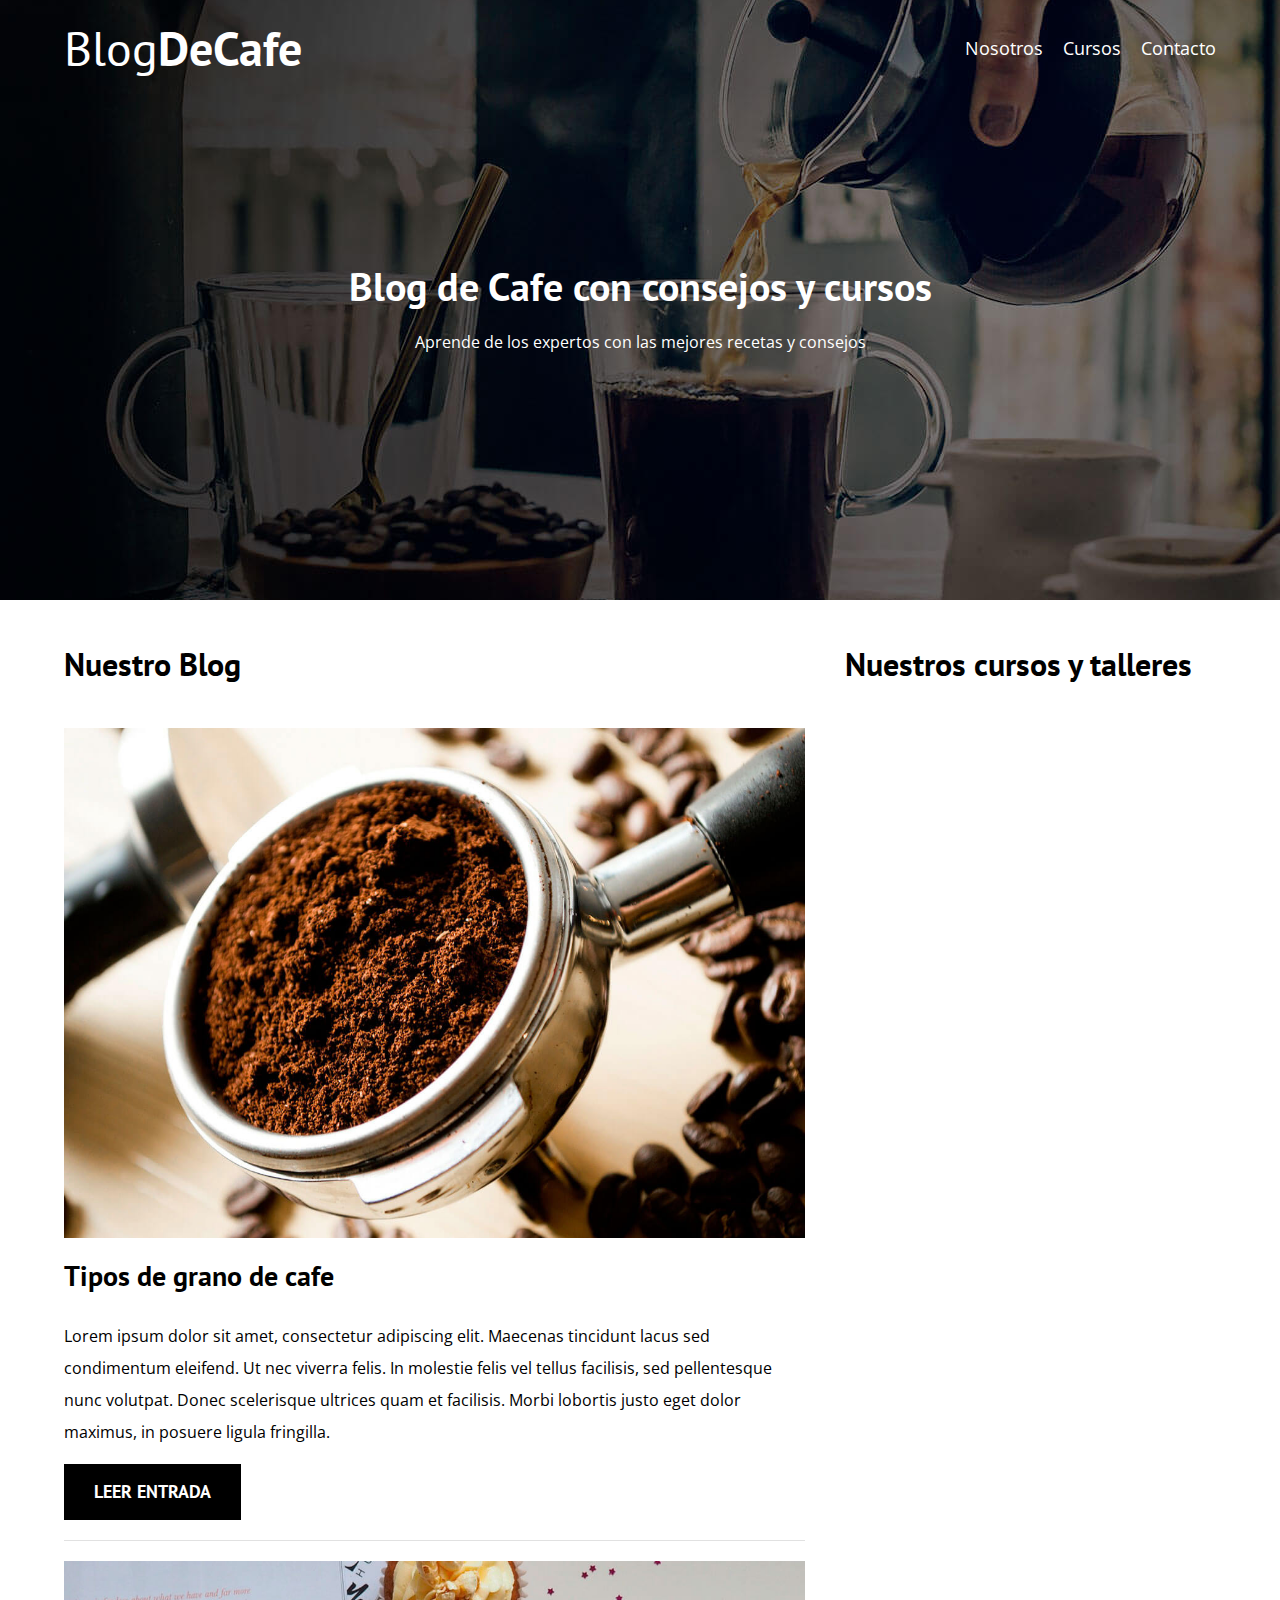
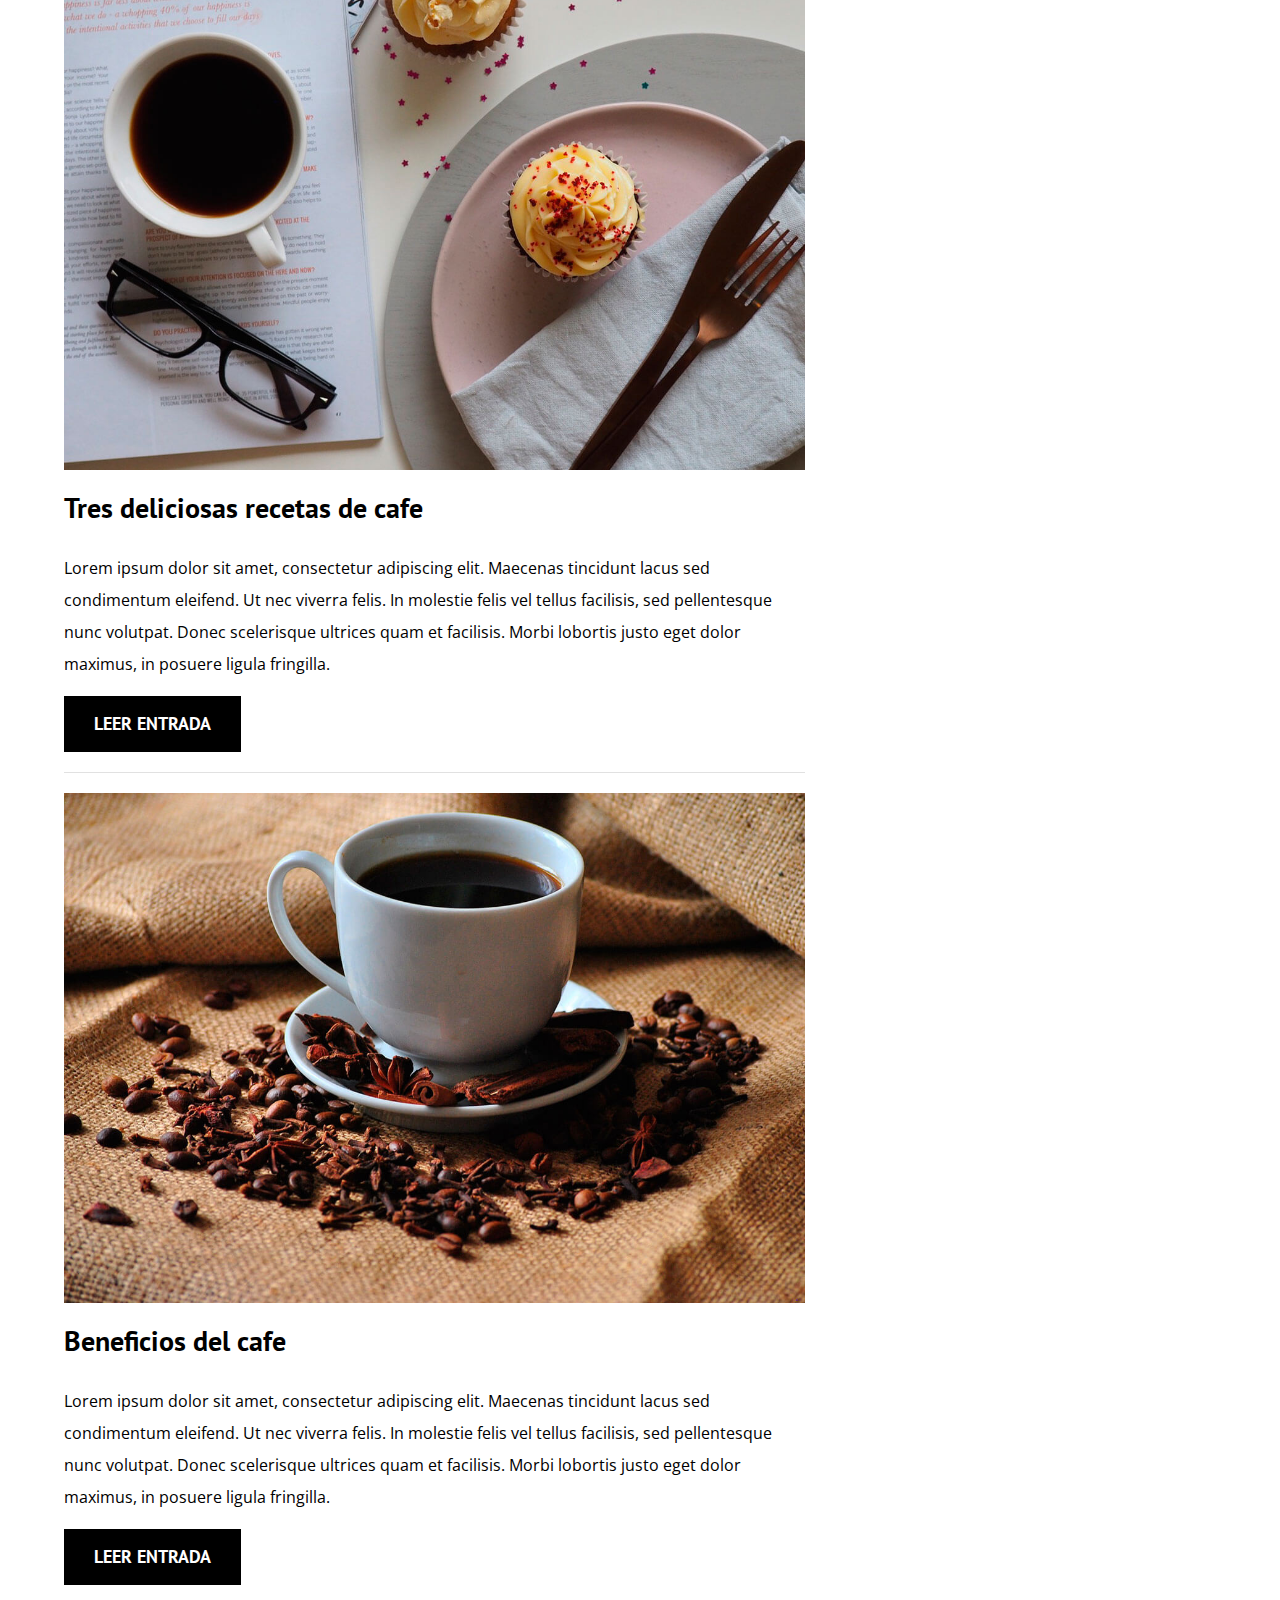
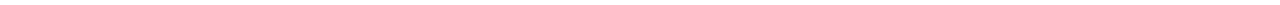
==== index.html @ 24d39bc9 "Initial commit" ====
<!DOCTYPE html>
<html lang="en">
<head>
    <meta charset="UTF-8">
    <meta http-equiv="X-UA-Compatible" content="IE=edge">
    <meta name="viewport" content="width=device-width, initial-scale=1.0">
    <title>BlogDeCafe</title>
    <link rel="stylesheet" href="css/normalize.css">
    <link rel="preconnect" href="https://fonts.googleapis.com">
    <link rel="preconnect" href="https://fonts.gstatic.com" crossorigin>
    <link href="https://fonts.googleapis.com/css2?family=Open+Sans&family=PT+Sans:wght@400;700&display=swap" rel="stylesheet">
    <link rel="stylesheet" href="css/styles.css">
</head>
<body>

    <header class="header">
        <div class="contenedor">
            <div class="barra">
                <a href="index.html" class="logo">
                    <h1 class="logo__nombre no-margin centrar-texto">Blog<span class="logo__bold">DeCafe</span></h1>
                </a>
                <nav class="navegacion">
                    <a href="nosotros.html" class="navegacion__enlace">Nosotros</a>
                    <a href="cursos.html" class="navegacion__enlace">Cursos</a>
                    <a href="contacto.html" class="navegacion__enlace">Contacto</a>
                </nav>
            </div>
        </div>
        <div class="header__texto">
            <h2 class="no-margin">Blog de Cafe con consejos y cursos</h2>
            <p class="no-margin">Aprende de los expertos con las mejores recetas y consejos</p>
        </div>
    </header>

    <div class="contenedor contenido-principal">

        <main class="blog">
            <h3>Nuestro Blog</h3>

            <article class="entrada">

                <div class="entrada__imagen">
                    <img src="../img/blog1.jpg" alt="imagen blog">
                </div>

                <div class="entrada__contenido">
                    <h4 class="no-margin">Tipos de grano de cafe</h4>
                    <p>Lorem ipsum dolor sit amet, consectetur adipiscing elit. Maecenas tincidunt lacus sed condimentum eleifend. Ut nec viverra felis. In molestie felis vel tellus facilisis, sed pellentesque nunc volutpat. Donec scelerisque ultrices quam et facilisis. Morbi lobortis justo eget dolor maximus, in posuere ligula fringilla. </p>
                    <a href="entrada.html" class="boton boton__primario">Leer Entrada</a>
                </div>

            </article>
            <article class="entrada">

                <div class="entrada__imagen">
                    <img src="../img/blog2.jpg" alt="imagen blog">
                </div>

                <div class="entrada__contenido">
                    <h4 class="no-margin">Tres deliciosas recetas de cafe</h4>
                    <p>Lorem ipsum dolor sit amet, consectetur adipiscing elit. Maecenas tincidunt lacus sed condimentum eleifend. Ut nec viverra felis. In molestie felis vel tellus facilisis, sed pellentesque nunc volutpat. Donec scelerisque ultrices quam et facilisis. Morbi lobortis justo eget dolor maximus, in posuere ligula fringilla. </p>
                    <a href="entrada.html" class="boton boton__primario">Leer Entrada</a>
                </div>
                
            </article>
            <article class="entrada">

                <div class="entrada__imagen">
                    <img src="../img/blog3.jpg" alt="imagen blog">
                </div>

                <div class="entrada__contenido">
                    <h4 class="no-margin">Beneficios del cafe</h4>
                    <p>Lorem ipsum dolor sit amet, consectetur adipiscing elit. Maecenas tincidunt lacus sed condimentum eleifend. Ut nec viverra felis. In molestie felis vel tellus facilisis, sed pellentesque nunc volutpat. Donec scelerisque ultrices quam et facilisis. Morbi lobortis justo eget dolor maximus, in posuere ligula fringilla. </p>
                    <a href="entrada.html" class="boton boton__primario">Leer Entrada</a>
                </div>
                
            </article>

        </main>

        <aside class="sidebar">
                <h3>Nuestros cursos y talleres</h3>
                <article class="articulo">
                </article>
        </aside>

    </div>

</body>
</html>
---- css/styles.css ----
:root {
    --fuenteHeading: 'PT Sans', sans-serif;
    --fuenteParrafos: 'Open Sans', sans-serif;
    --primario: #784D3C;
    --blanco: #ffffff;
    --negro: #000000;
    --claro: #e1e1e1;
}

html {
    box-sizing: border-box;
    font-size: 62.5%;
}
*, *:before, *:after{
    box-sizing: inherit;
}
body {
    font-family: var(--fuenteParrafos);
    font-size: 1.6rem;
    line-height: 2;
}

/* Globales */
.contenedor {
    max-width: 120rem;
    width: 90%;
    margin: 0 auto;
}
a {
    text-decoration: none;
}
h1, h2, h3, h4 {
    font-family: var(--fuenteHeading);
}
h1 {
    font-size: 4.8rem;
}
h2 {
    font-size: 4rem;
}
h3 {
    font-size: 3.2rem;
}
h4 {
    font-size: 2.8rem;
}
img {
    max-width: 100%;
}

/* Utilidades */
.no-margin {
    margin: 0;
}
.no-padding {
    padding: 0;
}
.centrar-texto {
    text-align: center;
}

/* Header */
.header {
    background-image: url(../img/banner.jpg);
    height: 60rem;
    background: cover;
    background-repeat: no-repeat;
    background-position: center center;
}
.header__texto {
    color: var(--blanco);
    text-align: center;
    margin-top: 5rem;
}
@media (min-width: 768px) {
    .header__texto {
        margin-top: 15rem;
    }
}

@media (min-width: 768px) {
    .barra {
        display: flex;
        justify-content: space-between;
        align-items: center;
    }
}
.logo {
    color: var(--blanco);
}
.logo__nombre{
    font-weight: 400;
}
.logo__bold{ 
    font-weight: 700;
}
@media (min-width: 768px) {
    .navegacion {
        display: flex;
        gap: 2rem;
    }
}
.navegacion__enlace {
    display: block;
    text-align: center;
    font-size: 1.8rem;
    color: var(--blanco);
}

/* Contenido */
@media (min-width: 768px) {
    .contenido-principal {
        display: grid;
        grid-template-columns: 2fr 1fr;
        column-gap: 4rem;
    }
}

.entrada {
    border-bottom: 1px solid var(--claro);
    margin-bottom: 2rem;
}
.entrada:last-of-type {
    border: none;
    margin-bottom: 0;
}
.boton {
    display: block;
    font-family: var(--fuenteHeading);
    color: var(--blanco);
    text-align: center;
    padding: 1rem 3rem;
    font-size: 1.8rem;
    text-transform: uppercase;
    font-weight: 700;
    margin-bottom: 2rem;
}
@media (min-width: 768px) {
    .boton {
        display: inline-block;
    }
}
.boton__primario {
    background-color: var(--negro);
}
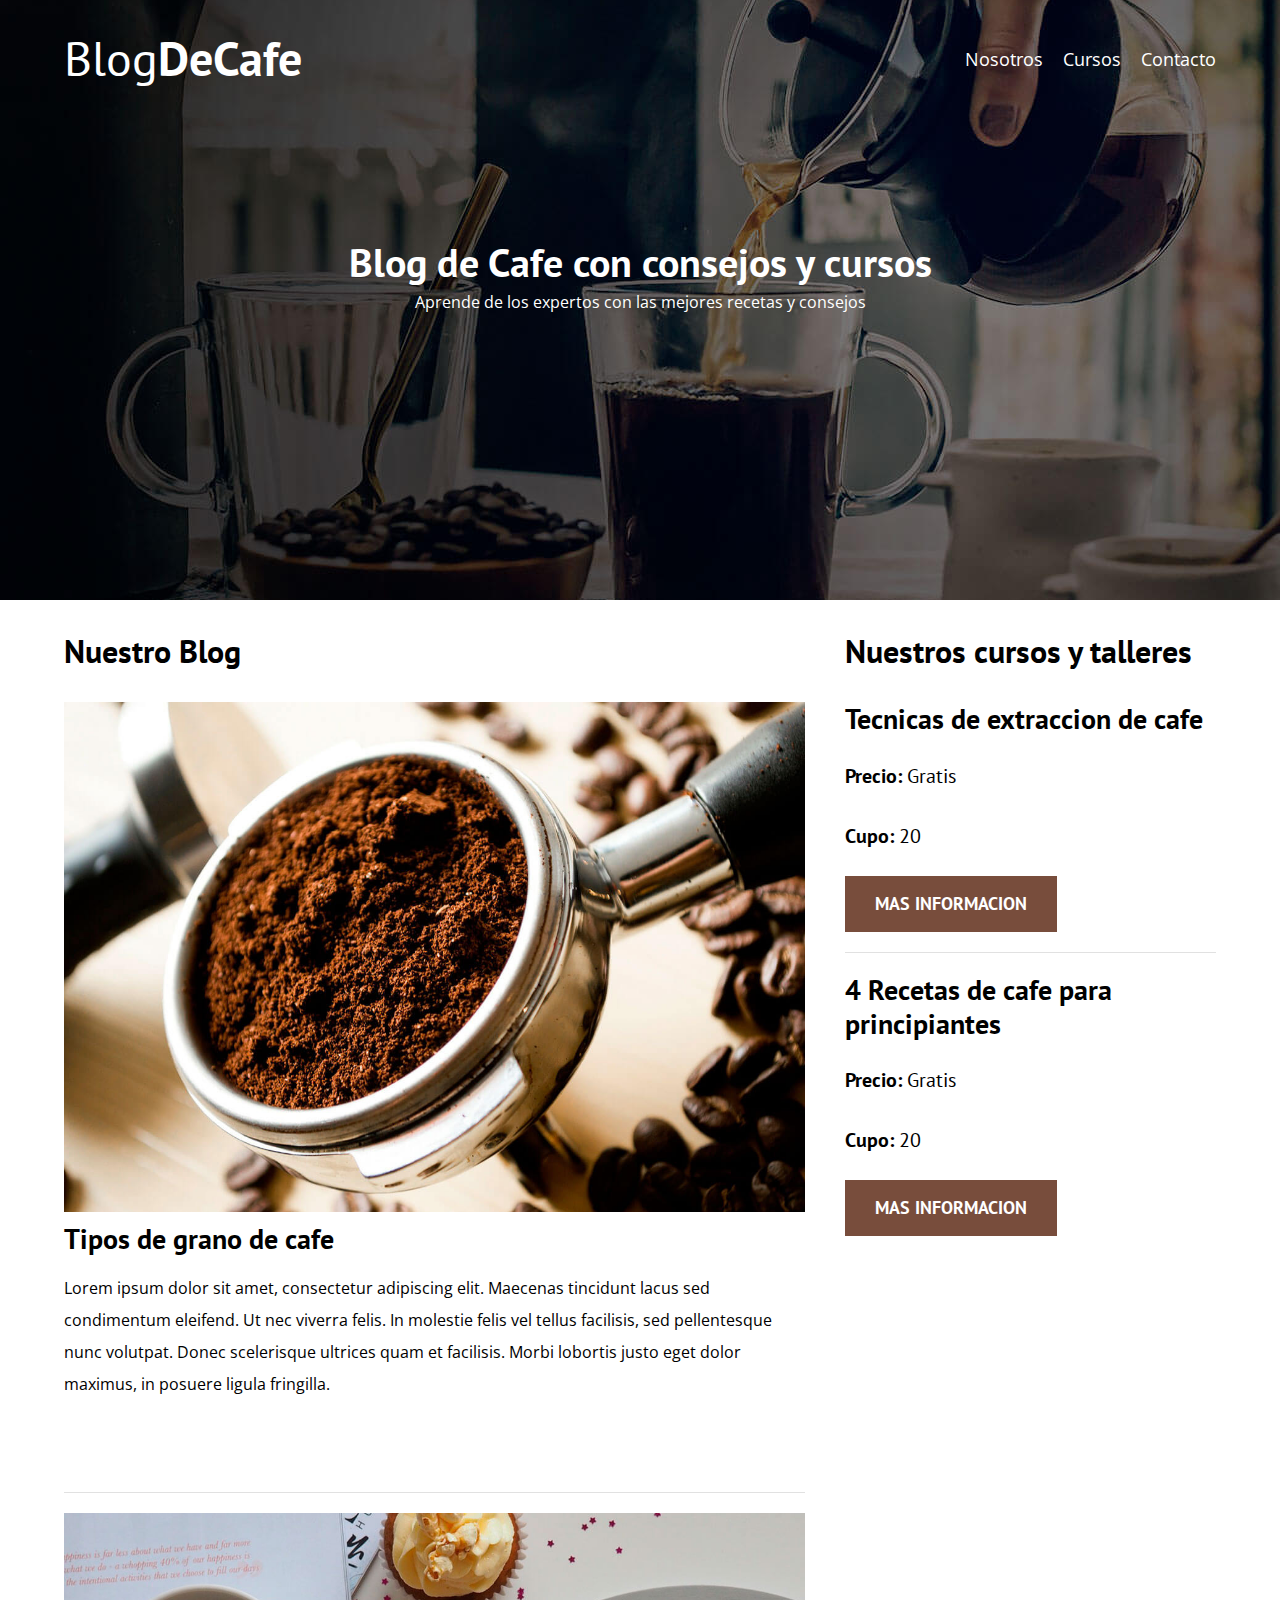
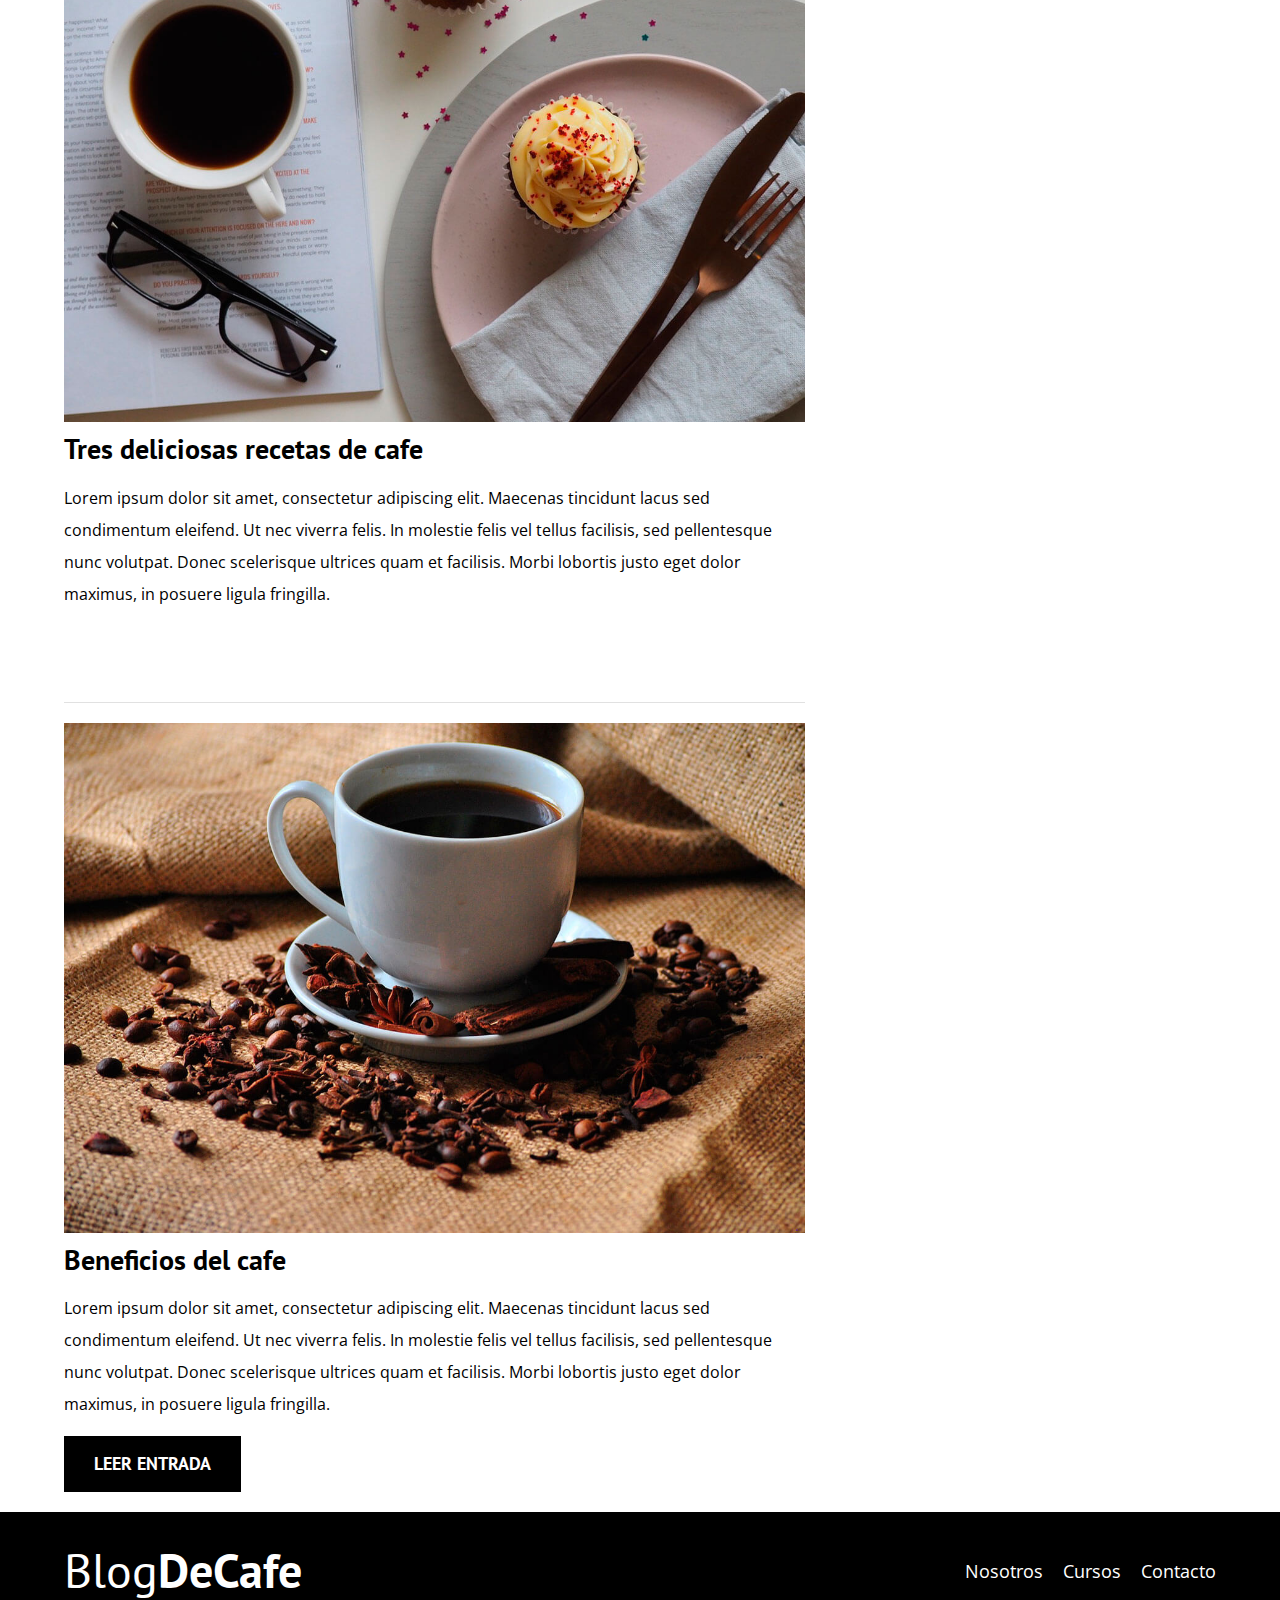
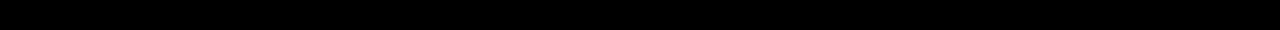
==== commit ec1dfcac: "28/04" ====
--- a/index.html
+++ b/index.html
@@ -72,7 +72,7 @@
                 <div class="entrada__contenido">
                     <h4 class="no-margin">Beneficios del cafe</h4>
                     <p>Lorem ipsum dolor sit amet, consectetur adipiscing elit. Maecenas tincidunt lacus sed condimentum eleifend. Ut nec viverra felis. In molestie felis vel tellus facilisis, sed pellentesque nunc volutpat. Donec scelerisque ultrices quam et facilisis. Morbi lobortis justo eget dolor maximus, in posuere ligula fringilla. </p>
-                    <a href="entrada.html" class="boton boton__primario">Leer Entrada</a>
+                    <a href="entrada.html" class="boton boton--primario">Leer Entrada</a>
                 </div>
                 
             </article>
@@ -81,11 +81,43 @@
 
         <aside class="sidebar">
                 <h3>Nuestros cursos y talleres</h3>
-                <article class="articulo">
-                </article>
+                <ul class="cursos no-padding">
+                    <li class="widget-curso">
+                        <h4 class="no-margin">Tecnicas de extraccion de cafe</h4>
+                        <p class="widget-curso__label">Precio:
+                            <spanc class="widget-curso__info">Gratis</span>
+                        </p>
+                        <p class="widget-curso__label">Cupo:
+                            <spanc class="widget-curso__info">20</span>
+                        </p>
+                        <a href="entrada.html" class="boton boton--secundario">Mas Informacion</a>
+                    </li>
+                    <li class="widget-curso">
+                        <h4 class="no-margin">4 Recetas de cafe para principiantes</h4>
+                        <p class="widget-curso__label">Precio:
+                            <spanc class="widget-curso__info">Gratis</span>
+                        </p>
+                        <p class="widget-curso__label">Cupo:
+                            <spanc class="widget-curso__info">20</span>
+                        </p>
+                        <a href="entrada.html" class="boton boton--secundario">Mas Informacion</a>
+                    </li>
+                </ul>
         </aside>
 
     </div>
+    <footer class="footer">
+        <div class="barra contenedor">
+            <a href="index.html" class="logo">
+                <h1 class="logo__nombre no-margin centrar-texto">Blog<span class="logo__bold">DeCafe</span></h1>
+            </a>
+            <nav class="navegacion">
+                <a href="nosotros.html" class="navegacion__enlace">Nosotros</a>
+                <a href="cursos.html" class="navegacion__enlace">Cursos</a>
+                <a href="contacto.html" class="navegacion__enlace">Contacto</a>
+            </nav>
+        </div>
+    </footer>
 
 </body>
 </html>--- a/css/styles.css
+++ b/css/styles.css
@@ -31,6 +31,7 @@
 }
 h1, h2, h3, h4 {
     font-family: var(--fuenteHeading);
+    line-height: 1.2;
 }
 h1 {
     font-size: 4.8rem;
@@ -83,6 +84,7 @@
         display: flex;
         justify-content: space-between;
         align-items: center;
+        padding-top: 3rem;
     }
 }
 .logo {
@@ -140,6 +142,62 @@
         display: inline-block;
     }
 }
-.boton__primario {
+.boton--primario {
     background-color: var(--negro);
-}+}
+.boton--secundario {
+    background-color: var(--primario);
+}
+.cursos {
+    list-style: none;
+}
+.widget-curso{
+    border-bottom: 1px solid var(--claro);
+    margin-bottom: 2rem;
+}
+.widget-curso:last-of-type{
+    border: none;
+    margin-bottom: 0;
+}
+.widget-curso__label,
+.curso__label {
+    font-family: var(--fuenteHeading);
+    font-weight: 700;
+}
+.widget-curso__info,
+.curso__info {
+    font-weight: 400;
+}
+.widget-curso__info, .widget-curso__label,
+.curso__info, .curso__label {
+    font-size: 2rem;
+}
+.footer {
+    background-color: var(--negro);
+    padding-bottom: 3rem;
+}
+
+/* Sobre Nosotros */
+@media (min-width: 768px) {
+    .sobre-nosotros {
+        display: grid;
+        grid-template-columns: repeat(2, 1fr);
+        column-gap: 2rem;
+    }
+}
+
+/* Nuestros cursos */
+.curso {
+    padding: 3rem 0;
+    border-bottom: var(--claro);
+}
+.curso:last-of-type {
+    border: none;
+}
+@media (min-width: 768px){
+    .curso {
+        display: grid;
+        grid-template-columns: 1fr 2fr;
+        column-gap: 2rem;
+    }
+}
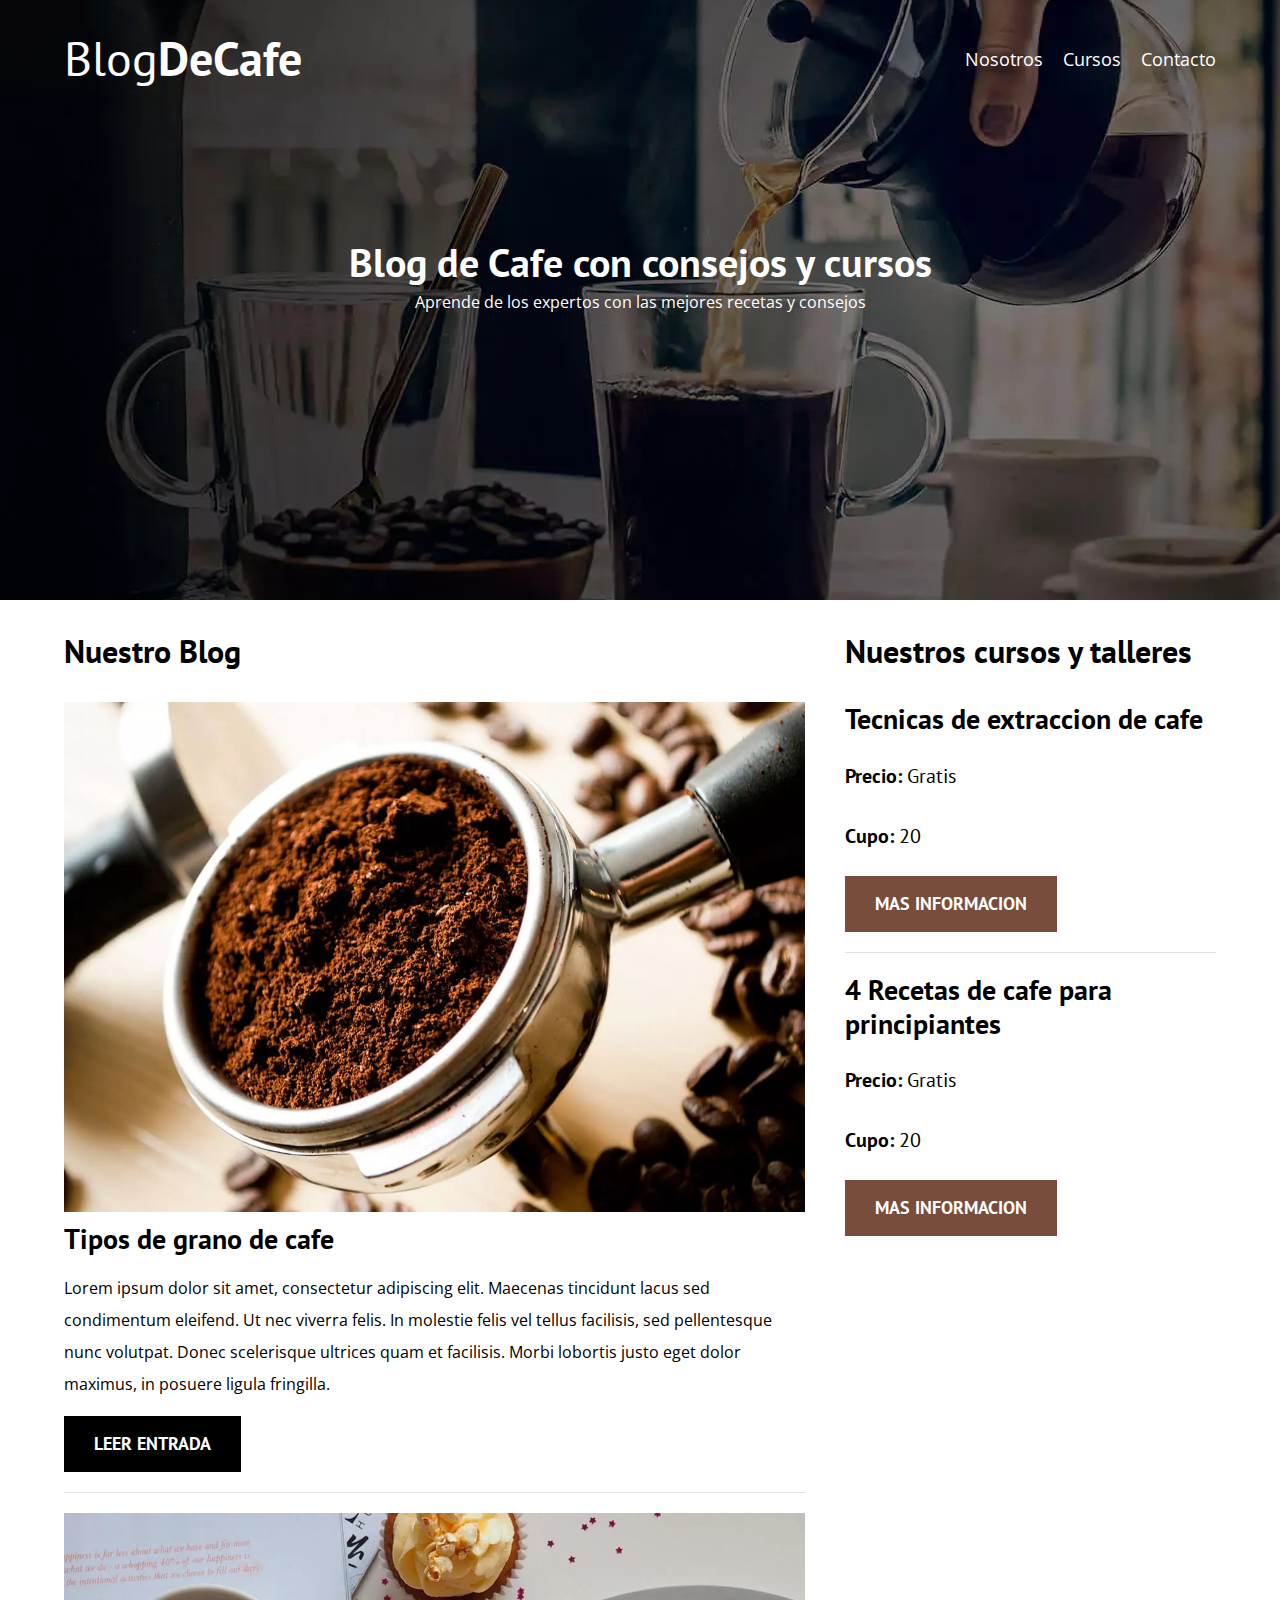
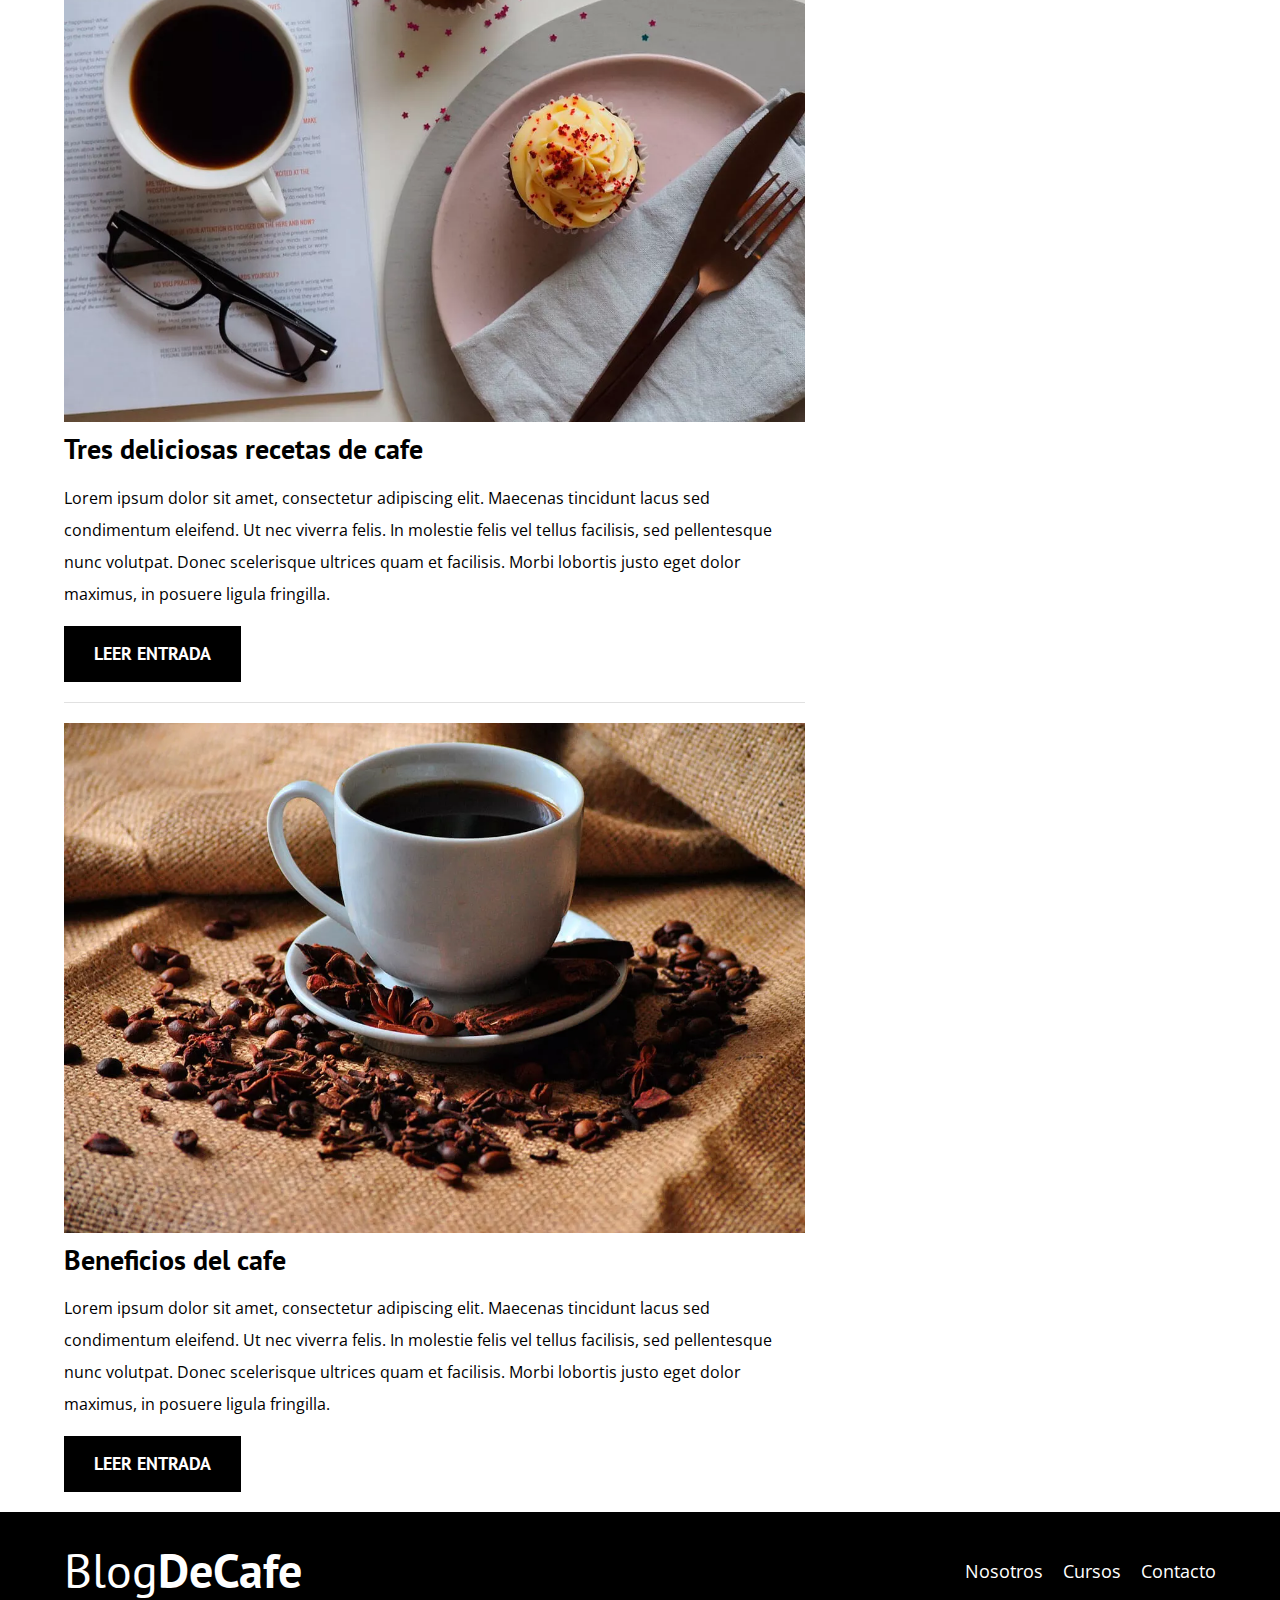
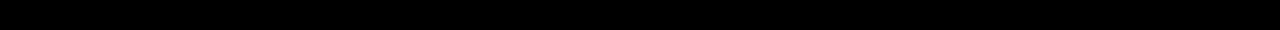
==== commit 1965db97: "nahuel" ====
--- a/index.html
+++ b/index.html
@@ -5,11 +5,20 @@
     <meta http-equiv="X-UA-Compatible" content="IE=edge">
     <meta name="viewport" content="width=device-width, initial-scale=1.0">
     <title>BlogDeCafe</title>
+
+    <!-- Prefetch -->
+    <link rel="prefetch" href="nosotros.html" as="document">
+
+    <!-- Preload -->
+    <link rel="preload" href="css/normalize.css" as="style">
     <link rel="stylesheet" href="css/normalize.css">
-    <link rel="preconnect" href="https://fonts.googleapis.com">
-    <link rel="preconnect" href="https://fonts.gstatic.com" crossorigin>
-    <link href="https://fonts.googleapis.com/css2?family=Open+Sans&family=PT+Sans:wght@400;700&display=swap" rel="stylesheet">
+
+    <link rel="preload" href="https://fonts.googleapis.com/css2?family=Open+Sans&family=PT+Sans:wght@400;700&display=swap" as="font" crossorigin="crossorigin">
+    <link rel="stylesheet" href="https://fonts.googleapis.com/css2?family=Open+Sans&family=PT+Sans:wght@400;700&display=swap">
+
+    <link rel="preload" href="css/styles.css" as="style">
     <link rel="stylesheet" href="css/styles.css">
+
 </head>
 <body>
 
@@ -40,33 +49,43 @@
             <article class="entrada">
 
                 <div class="entrada__imagen">
-                    <img src="../img/blog1.jpg" alt="imagen blog">
+                    <picture>
+                        <source srcset="img/blog1.webp" type="image/webp">
+                        <img loading="lazy" src="../img/blog1.jpg" alt="imagen blog">
+                    </picture>
+                    
                 </div>
 
                 <div class="entrada__contenido">
                     <h4 class="no-margin">Tipos de grano de cafe</h4>
                     <p>Lorem ipsum dolor sit amet, consectetur adipiscing elit. Maecenas tincidunt lacus sed condimentum eleifend. Ut nec viverra felis. In molestie felis vel tellus facilisis, sed pellentesque nunc volutpat. Donec scelerisque ultrices quam et facilisis. Morbi lobortis justo eget dolor maximus, in posuere ligula fringilla. </p>
-                    <a href="entrada.html" class="boton boton__primario">Leer Entrada</a>
+                    <a href="entrada.html" class="boton boton--primario">Leer Entrada</a>
                 </div>
 
             </article>
             <article class="entrada">
 
                 <div class="entrada__imagen">
-                    <img src="../img/blog2.jpg" alt="imagen blog">
+                    <picture>
+                        <source srcset="img/blog2.webp" type="image/webp">
+                        <img loading="lazy" src="../img/blog2.jpg" alt="imagen blog">
+                    </picture>
                 </div>
 
                 <div class="entrada__contenido">
                     <h4 class="no-margin">Tres deliciosas recetas de cafe</h4>
                     <p>Lorem ipsum dolor sit amet, consectetur adipiscing elit. Maecenas tincidunt lacus sed condimentum eleifend. Ut nec viverra felis. In molestie felis vel tellus facilisis, sed pellentesque nunc volutpat. Donec scelerisque ultrices quam et facilisis. Morbi lobortis justo eget dolor maximus, in posuere ligula fringilla. </p>
-                    <a href="entrada.html" class="boton boton__primario">Leer Entrada</a>
+                    <a href="entrada.html" class="boton boton--primario">Leer Entrada</a>
                 </div>
                 
             </article>
             <article class="entrada">
 
                 <div class="entrada__imagen">
-                    <img src="../img/blog3.jpg" alt="imagen blog">
+                    <picture>
+                        <source srcset="img/blog3.webp" type="image/webp">
+                        <img loading="lazy" src="../img/blog3.jpg" alt="imagen blog">
+                    </picture>
                 </div>
 
                 <div class="entrada__contenido">
@@ -118,6 +137,6 @@
             </nav>
         </div>
     </footer>
-
+    <script src="js/modernizr.js"></script>
 </body>
 </html>--- a/css/styles.css
+++ b/css/styles.css
@@ -61,8 +61,13 @@
 }
 
 /* Header */
+.webp .header {
+    background-image: url(../img/banner.webp);
+}
+.no-webp .header {
+    background-image: url(../img/banner.jpg);
+}
 .header {
-    background-image: url(../img/banner.jpg);
     height: 60rem;
     background: cover;
     background-repeat: no-repeat;
@@ -84,8 +89,10 @@
         display: flex;
         justify-content: space-between;
         align-items: center;
-        padding-top: 3rem;
-    }
+    }
+}
+.barra {
+    padding-top: 3rem;
 }
 .logo {
     color: var(--blanco);
@@ -136,11 +143,15 @@
     text-transform: uppercase;
     font-weight: 700;
     margin-bottom: 2rem;
+    border: none;
 }
 @media (min-width: 768px) {
     .boton {
         display: inline-block;
     }
+}
+.boton:hover {
+    cursor: pointer;
 }
 .boton--primario {
     background-color: var(--negro);
@@ -201,3 +212,31 @@
         column-gap: 2rem;
     }
 }
+ /* Contacto */
+ .contacto-bg {
+     background-image: url(../img/contacto.jpg);
+     height: 40rem;
+     background-size: cover;
+ }
+ .formulario {
+    background-color: var(--blanco);
+    margin: -5rem auto 0 auto;
+    width: 95%;
+    padding: 5rem;
+ }
+ .campo {
+    display: flex;
+    margin-bottom: 2rem;
+    gap: 2rem;
+ }
+ .campo__label {
+    flex: 0 0 9rem;
+    text-align: right;
+ }
+ .campo__field {
+    flex: 1;
+    border: 1px solid var(--claro);
+ }
+ .campo__field--textarea {
+    height: 20rem;
+ }--- a/css/styles.css
+++ b/css/styles.css
@@ -61,8 +61,13 @@
 }
 
 /* Header */
+.webp .header {
+    background-image: url(../img/banner.webp);
+}
+.no-webp .header {
+    background-image: url(../img/banner.jpg);
+}
 .header {
-    background-image: url(../img/banner.jpg);
     height: 60rem;
     background: cover;
     background-repeat: no-repeat;
@@ -84,8 +89,10 @@
         display: flex;
         justify-content: space-between;
         align-items: center;
-        padding-top: 3rem;
-    }
+    }
+}
+.barra {
+    padding-top: 3rem;
 }
 .logo {
     color: var(--blanco);
@@ -136,11 +143,15 @@
     text-transform: uppercase;
     font-weight: 700;
     margin-bottom: 2rem;
+    border: none;
 }
 @media (min-width: 768px) {
     .boton {
         display: inline-block;
     }
+}
+.boton:hover {
+    cursor: pointer;
 }
 .boton--primario {
     background-color: var(--negro);
@@ -201,3 +212,31 @@
         column-gap: 2rem;
     }
 }
+ /* Contacto */
+ .contacto-bg {
+     background-image: url(../img/contacto.jpg);
+     height: 40rem;
+     background-size: cover;
+ }
+ .formulario {
+    background-color: var(--blanco);
+    margin: -5rem auto 0 auto;
+    width: 95%;
+    padding: 5rem;
+ }
+ .campo {
+    display: flex;
+    margin-bottom: 2rem;
+    gap: 2rem;
+ }
+ .campo__label {
+    flex: 0 0 9rem;
+    text-align: right;
+ }
+ .campo__field {
+    flex: 1;
+    border: 1px solid var(--claro);
+ }
+ .campo__field--textarea {
+    height: 20rem;
+ }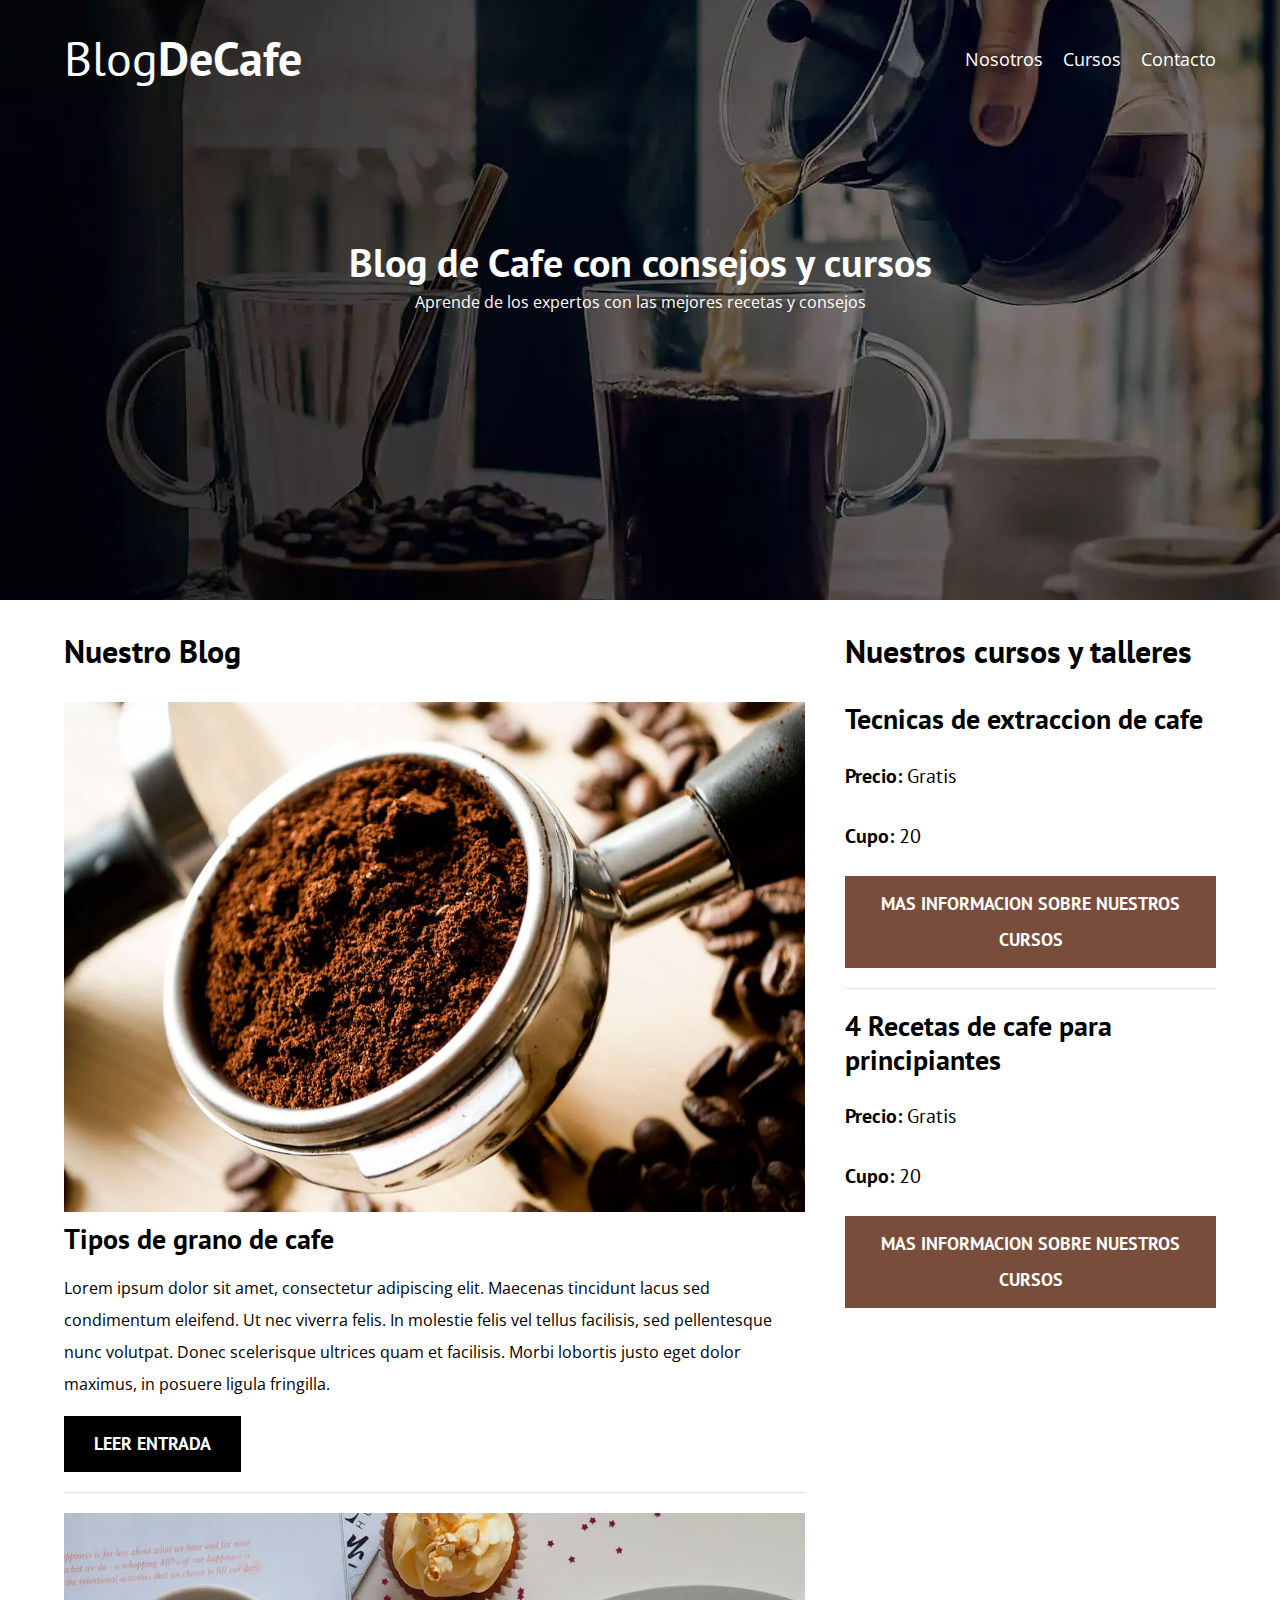
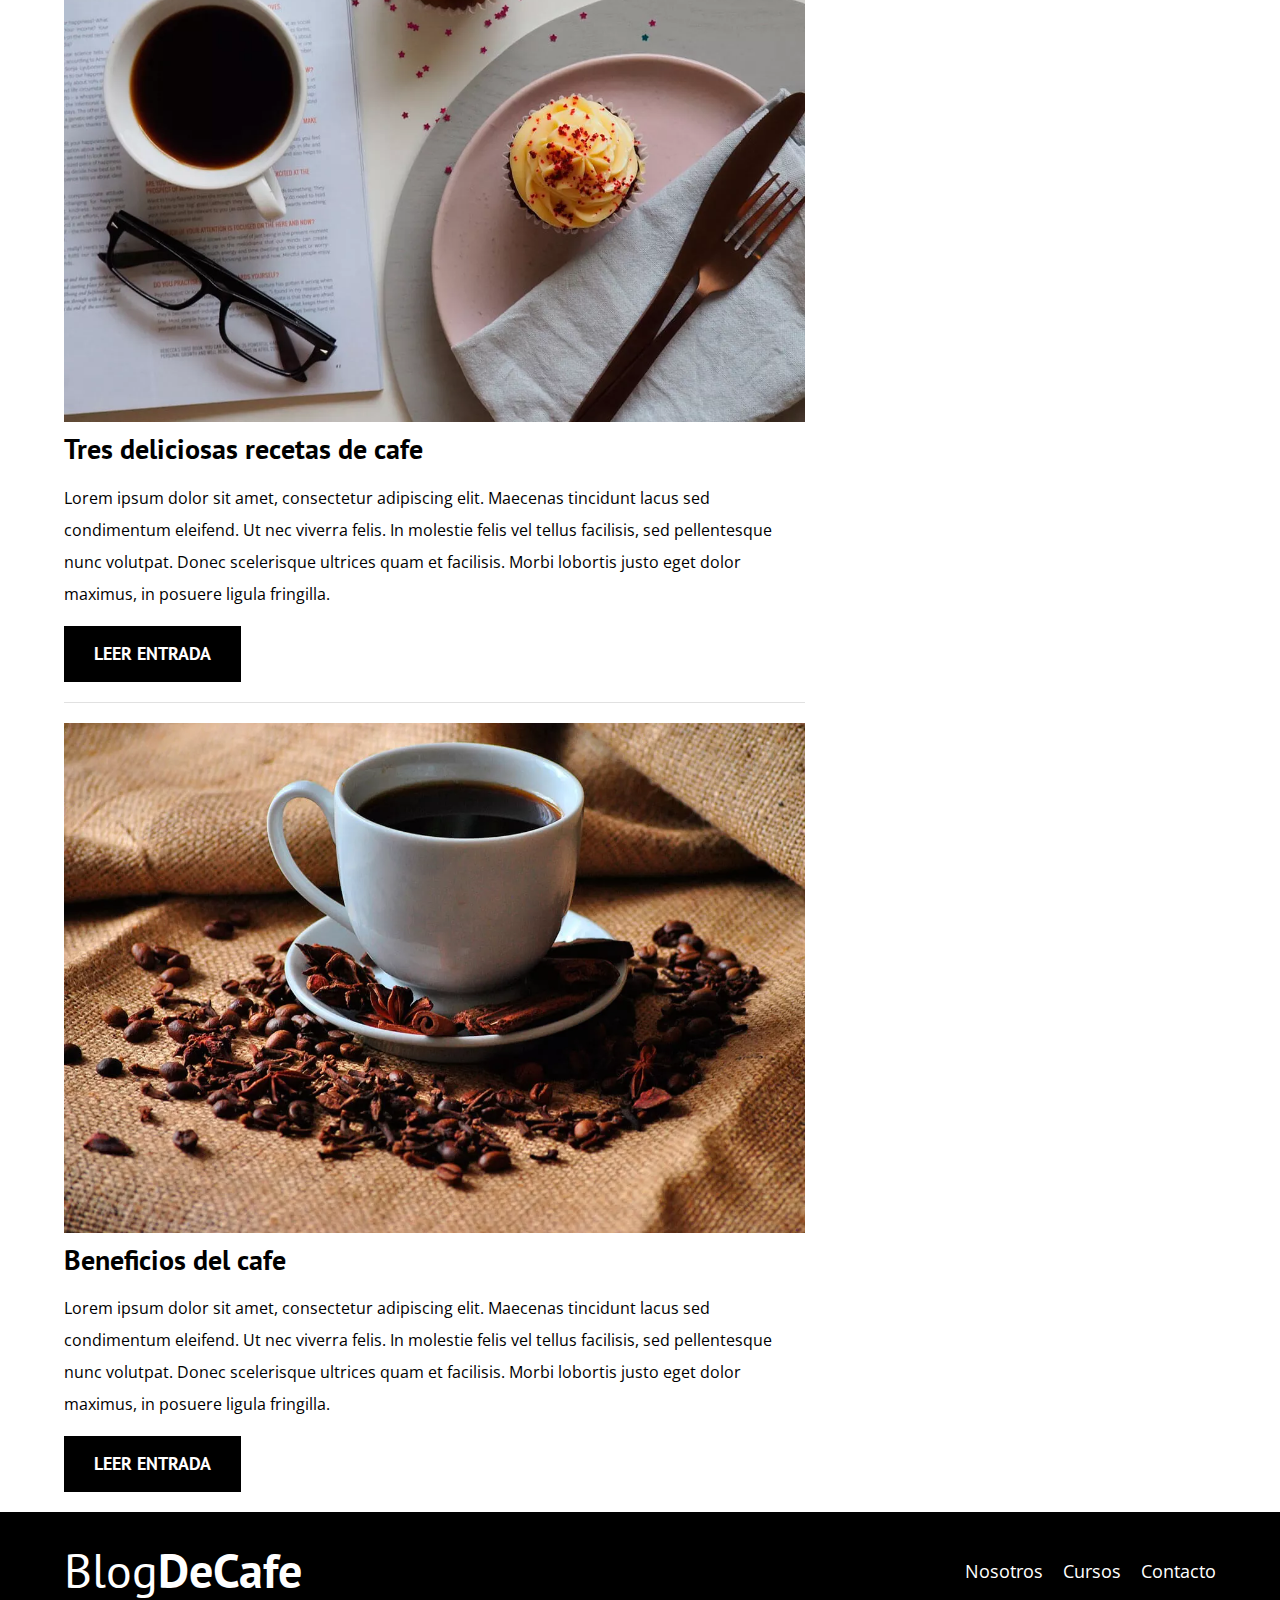
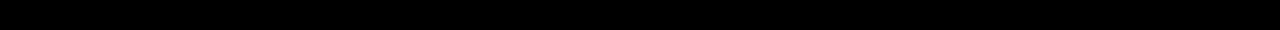
==== commit fd685a15: "nahuel" ====
--- a/index.html
+++ b/index.html
@@ -5,7 +5,7 @@
     <meta http-equiv="X-UA-Compatible" content="IE=edge">
     <meta name="viewport" content="width=device-width, initial-scale=1.0">
     <title>BlogDeCafe</title>
-
+    <meta name="description" content="Pagina web de blog de cafe">
     <!-- Prefetch -->
     <link rel="prefetch" href="nosotros.html" as="document">
 
@@ -109,7 +109,7 @@
                         <p class="widget-curso__label">Cupo:
                             <spanc class="widget-curso__info">20</span>
                         </p>
-                        <a href="entrada.html" class="boton boton--secundario">Mas Informacion</a>
+                        <a href="entrada.html" class="boton boton--secundario">Mas Informacion sobre nuestros cursos</a>
                     </li>
                     <li class="widget-curso">
                         <h4 class="no-margin">4 Recetas de cafe para principiantes</h4>
@@ -119,7 +119,7 @@
                         <p class="widget-curso__label">Cupo:
                             <spanc class="widget-curso__info">20</span>
                         </p>
-                        <a href="entrada.html" class="boton boton--secundario">Mas Informacion</a>
+                        <a href="entrada.html" class="boton boton--secundario">Mas Informacion sobre nuestros cursos</a>
                     </li>
                 </ul>
         </aside>
